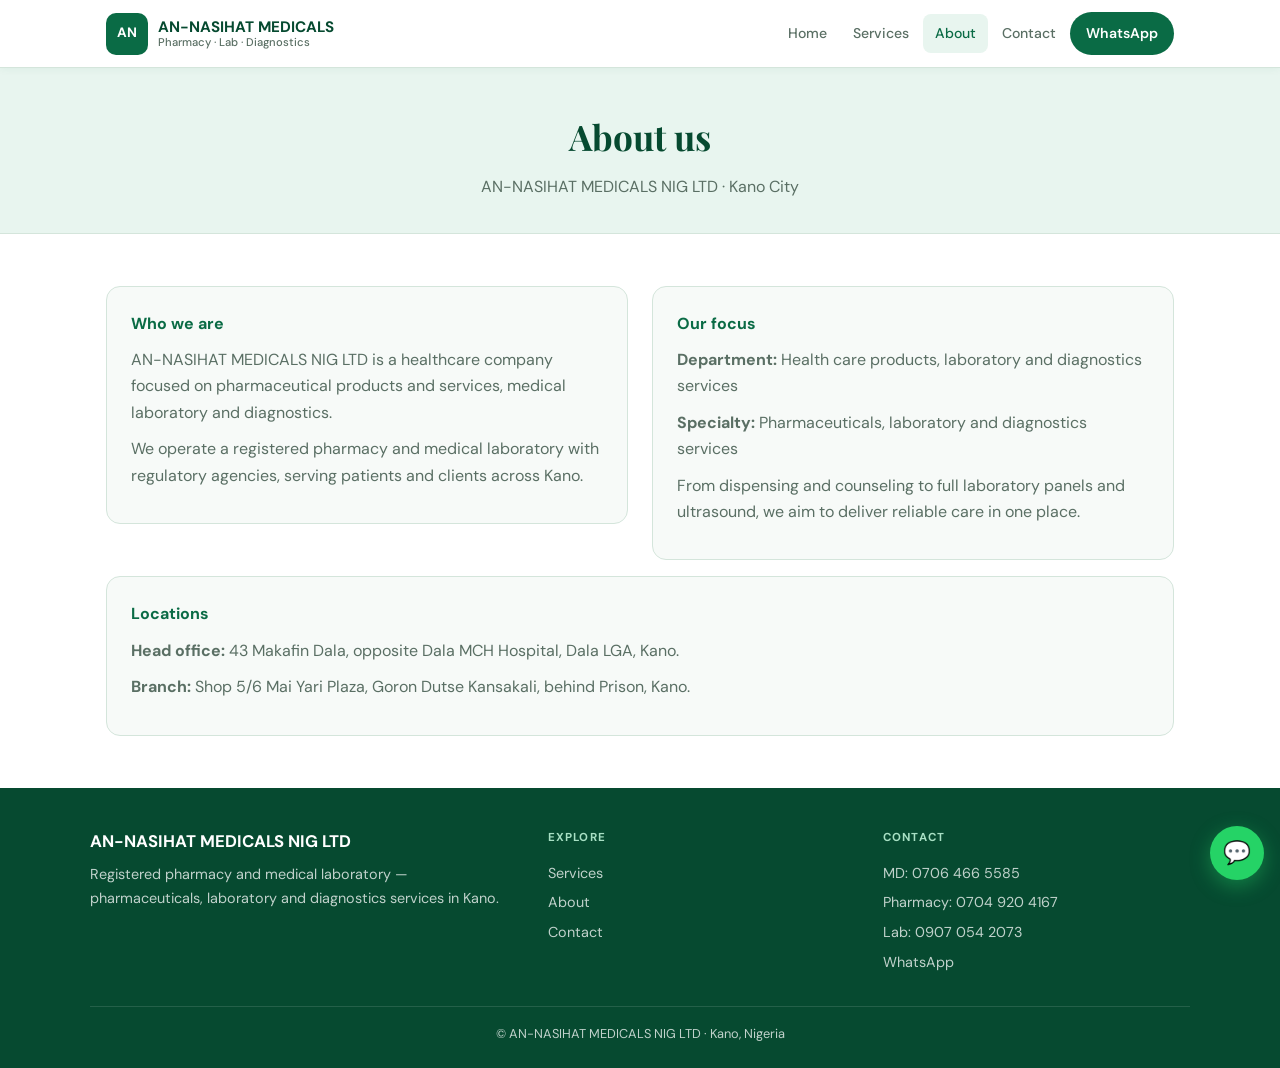
==== about.html @ 9215a9e3 "Add files via upload" ====
<!DOCTYPE html>
<html lang="en">
<head>
  <meta charset="UTF-8">
  <meta name="viewport" content="width=device-width, initial-scale=1.0">
  <title>About — AN-NASIHAT MEDICALS</title>
  <link rel="stylesheet" href="styles.css">
</head>
<body>
<header class="header">
  <div class="nav">
    <a href="index.html" class="logo">
      <div class="logo-mark">AN</div>
      <div class="logo-text">AN-NASIHAT MEDICALS<span>Pharmacy · Lab · Diagnostics</span></div>
    </a>
    <nav class="nav-links"><a href="index.html" class="">Home</a><a href="services.html" class="">Services</a><a href="about.html" class="active">About</a><a href="contact.html" class="">Contact</a><a class="nav-cta" href="https://wa.me/2347064665585?text=Hello%20AN-NASIHAT%20Medicals" target="_blank" rel="noopener">WhatsApp</a></nav>
    <button class="hamburger" id="menuBtn" type="button" aria-label="Menu"><span></span><span></span><span></span></button>
  </div>
  <div class="mobile-menu" id="mobileMenu"><a href="index.html">Home</a><a href="services.html">Services</a><a href="about.html">About</a><a href="contact.html">Contact</a><a href="https://wa.me/2347064665585?text=Hello%20AN-NASIHAT%20Medicals" target="_blank" rel="noopener">WhatsApp MD</a></div>
</header>
<div class="page-hero">
  <h1>About us</h1>
  <p>AN-NASIHAT MEDICALS NIG LTD · Kano City</p>
</div>
<section class="section">
  <div class="about-grid">
    <div class="about-box">
      <h3>Who we are</h3>
      <p>AN-NASIHAT MEDICALS NIG LTD is a healthcare company focused on pharmaceutical products and services, medical laboratory and diagnostics.</p>
      <p>We operate a registered pharmacy and medical laboratory with regulatory agencies, serving patients and clients across Kano.</p>
    </div>
    <div class="about-box">
      <h3>Our focus</h3>
      <p><strong>Department:</strong> Health care products, laboratory and diagnostics services</p>
      <p><strong>Specialty:</strong> Pharmaceuticals, laboratory and diagnostics services</p>
      <p>From dispensing and counseling to full laboratory panels and ultrasound, we aim to deliver reliable care in one place.</p>
    </div>
  </div>
  <div class="about-box" style="margin-top:16px;">
    <h3>Locations</h3>
    <p><strong>Head office:</strong> 43 Makafin Dala, opposite Dala MCH Hospital, Dala LGA, Kano.</p>
    <p><strong>Branch:</strong> Shop 5/6 Mai Yari Plaza, Goron Dutse Kansakali, behind Prison, Kano.</p>
  </div>
</section>
<footer class="footer">
  <div class="footer-inner">
    <div>
      <strong>AN-NASIHAT MEDICALS NIG LTD</strong>
      <p>Registered pharmacy and medical laboratory — pharmaceuticals, laboratory and diagnostics services in Kano.</p>
    </div>
    <div>
      <h4>Explore</h4>
      <a href="services.html">Services</a>
      <a href="about.html">About</a>
      <a href="contact.html">Contact</a>
    </div>
    <div>
      <h4>Contact</h4>
      <a href="tel:+2347064665585">MD: 0706 466 5585</a>
      <a href="tel:+2347049204167">Pharmacy: 0704 920 4167</a>
      <a href="tel:+2349070542073">Lab: 0907 054 2073</a>
      <a href="https://wa.me/2347064665585" target="_blank" rel="noopener">WhatsApp</a>
    </div>
  </div>
  <div class="footer-bottom">© AN-NASIHAT MEDICALS NIG LTD · Kano, Nigeria</div>
</footer>
<a class="wa-float" href="https://wa.me/2347064665585?text=Hello%20AN-NASIHAT%20Medicals" target="_blank" rel="noopener" aria-label="WhatsApp">💬</a>
<script src="script.js"></script>
<script>
document.addEventListener("DOMContentLoaded",function(){
  var b=document.getElementById("menuBtn"),m=document.getElementById("mobileMenu");
  if(!b||!m)return;
  b.onclick=function(e){e.preventDefault();e.stopPropagation();b.classList.toggle("open");m.classList.toggle("open");};
  m.querySelectorAll("a").forEach(function(a){a.onclick=function(){b.classList.remove("open");m.classList.remove("open");};});
});
</script>
</body>
</html>
---- styles.css ----
@import url('https://fonts.googleapis.com/css2?family=DM+Sans:wght@400;500;600;700&family=Playfair+Display:wght@600;700&display=swap');
:root {
  --green: #0a6b45;
  --green-dark: #064a30;
  --green-soft: #e8f5ef;
  --green-mid: #12a068;
  --white: #ffffff;
  --off: #f7faf8;
  --text: #1a2e24;
  --muted: #5a6f64;
  --line: #d4e5db;
}
* { margin: 0; padding: 0; box-sizing: border-box; }
html { scroll-behavior: smooth; }
body { font-family: 'DM Sans', system-ui, sans-serif; color: var(--text); background: var(--white); line-height: 1.65; }
img { max-width: 100%; display: block; }
a { text-decoration: none; color: inherit; }

.header {
  position: sticky; top: 0; z-index: 100;
  background: var(--white);
  border-bottom: 1px solid var(--line);
  box-shadow: 0 1px 8px rgba(10,107,69,0.06);
}
.nav {
  max-width: 1100px; margin: 0 auto; padding: 12px 16px;
  display: flex; align-items: center; justify-content: space-between; gap: 12px;
}
.logo { display: flex; align-items: center; gap: 10px; }
.logo-mark {
  width: 42px; height: 42px; border-radius: 10px;
  background: var(--green); color: #fff;
  display: flex; align-items: center; justify-content: center;
  font-weight: 700; font-size: 0.85rem; letter-spacing: -0.02em;
}
.logo-text { font-weight: 700; font-size: 0.95rem; color: var(--green-dark); line-height: 1.2; }
.logo-text span { display: block; font-size: 0.7rem; font-weight: 500; color: var(--muted); }

.nav-links { display: flex; align-items: center; gap: 2px; }
.nav-links a {
  padding: 8px 12px; border-radius: 8px;
  font-size: 0.88rem; font-weight: 500; color: var(--muted);
}
.nav-links a:hover, .nav-links a.active { color: var(--green); background: var(--green-soft); }
.nav-cta {
  background: var(--green) !important; color: #fff !important;
  font-weight: 600 !important; padding: 10px 16px !important; border-radius: 999px !important;
}
.nav-cta:hover { background: var(--green-dark) !important; }

.hamburger {
  display: none; width: 44px; height: 44px;
  border: 1px solid var(--line); border-radius: 10px;
  background: var(--off); cursor: pointer;
  flex-direction: column; align-items: center; justify-content: center; gap: 5px;
}
.hamburger span {
  display: block; width: 18px; height: 2px;
  background: var(--green); border-radius: 2px; transition: 0.25s;
}
.hamburger.open span:nth-child(1) { transform: translateY(7px) rotate(45deg); }
.hamburger.open span:nth-child(2) { opacity: 0; }
.hamburger.open span:nth-child(3) { transform: translateY(-7px) rotate(-45deg); }
.mobile-menu {
  display: none !important; flex-direction: column;
  background: var(--white); border-top: 1px solid var(--line);
  padding: 8px 16px 14px;
}
.mobile-menu.open { display: flex !important; }
.mobile-menu a {
  padding: 14px 10px; font-weight: 500; color: var(--text);
  border-bottom: 1px solid var(--line);
}
.mobile-menu a:last-child { border: none; color: var(--green); font-weight: 600; }
@media (max-width: 860px) {
  .nav-links { display: none; }
  .hamburger { display: flex; }
}

.hero {
  background: linear-gradient(145deg, var(--green-dark) 0%, var(--green) 55%, var(--green-mid) 100%);
  color: #fff; padding: 56px 16px 64px;
}
.hero-inner { max-width: 1100px; margin: 0 auto; }
.badge {
  display: inline-block; font-size: 0.75rem; font-weight: 600;
  letter-spacing: 0.06em; text-transform: uppercase;
  background: rgba(255,255,255,0.15); border: 1px solid rgba(255,255,255,0.25);
  padding: 6px 12px; border-radius: 999px; margin-bottom: 16px;
}
.hero h1 {
  font-family: 'Playfair Display', Georgia, serif;
  font-size: clamp(1.9rem, 5vw, 2.8rem); font-weight: 700;
  line-height: 1.2; max-width: 18ch; margin-bottom: 12px;
}
.hero .lead { font-size: 1.05rem; opacity: 0.92; max-width: 42ch; margin-bottom: 24px; }
.hero-actions { display: flex; flex-wrap: wrap; gap: 10px; }

.btn {
  display: inline-flex; align-items: center; justify-content: center; gap: 8px;
  padding: 13px 22px; border-radius: 999px;
  font-size: 0.92rem; font-weight: 600; border: none; cursor: pointer;
  font-family: inherit; transition: 0.2s;
}
.btn-white { background: #fff; color: var(--green-dark); }
.btn-white:hover { background: var(--green-soft); }
.btn-outline {
  background: transparent; color: #fff;
  border: 1.5px solid rgba(255,255,255,0.5);
}
.btn-outline:hover { background: rgba(255,255,255,0.1); border-color: #fff; }
.btn-green { background: var(--green); color: #fff; }
.btn-green:hover { background: var(--green-dark); }
.btn-wa { background: #128c7e; color: #fff; }
.btn-wa:hover { background: #0e6f64; }

.stats {
  max-width: 1100px; margin: -28px auto 0; padding: 0 16px;
  position: relative; z-index: 5;
  display: grid; gap: 1px; background: var(--line);
  border-radius: 14px; overflow: hidden;
  border: 1px solid var(--line);
  box-shadow: 0 8px 30px rgba(10,107,69,0.1);
}
@media (min-width: 600px) { .stats { grid-template-columns: repeat(3, 1fr); } }
.stat { background: var(--white); padding: 20px 16px; text-align: center; }
.stat strong { display: block; color: var(--green); font-size: 1.1rem; font-weight: 700; }
.stat span { font-size: 0.82rem; color: var(--muted); }

.section { max-width: 1100px; margin: 0 auto; padding: 52px 16px; }
.section-label {
  font-size: 0.75rem; font-weight: 700; letter-spacing: 0.1em;
  text-transform: uppercase; color: var(--green); margin-bottom: 6px;
}
.section h2 {
  font-family: 'Playfair Display', Georgia, serif;
  font-size: clamp(1.5rem, 3.5vw, 2rem); color: var(--green-dark);
  margin-bottom: 10px;
}
.section .sub { color: var(--muted); max-width: 48ch; margin-bottom: 28px; }

.svc-grid {
  display: grid; gap: 16px;
}
@media (min-width: 700px) { .svc-grid { grid-template-columns: 1fr 1fr 1fr; } }
.svc-card {
  background: var(--off); border: 1px solid var(--line);
  border-radius: 14px; padding: 24px 20px;
  transition: 0.2s;
}
.svc-card:hover { border-color: var(--green); box-shadow: 0 6px 24px rgba(10,107,69,0.08); }
.svc-card .ico {
  width: 44px; height: 44px; border-radius: 10px;
  background: var(--green); color: #fff;
  display: flex; align-items: center; justify-content: center;
  font-size: 1.2rem; font-weight: 700; margin-bottom: 14px;
}
.svc-card h3 { font-size: 1.15rem; color: var(--green-dark); margin-bottom: 10px; }
.svc-card ul { list-style: none; }
.svc-card li {
  padding: 5px 0 5px 18px; position: relative;
  font-size: 0.9rem; color: var(--muted);
}
.svc-card li::before {
  content: '•'; position: absolute; left: 0; color: var(--green); font-weight: 700;
}

.page-hero {
  background: var(--green-soft); padding: 40px 16px 32px;
  border-bottom: 1px solid var(--line); text-align: center;
}
.page-hero h1 {
  font-family: 'Playfair Display', Georgia, serif;
  font-size: clamp(1.6rem, 4vw, 2.2rem); color: var(--green-dark);
}
.page-hero p { color: var(--muted); margin-top: 8px; }

.about-grid { display: grid; gap: 24px; }
@media (min-width: 800px) { .about-grid { grid-template-columns: 1fr 1fr; align-items: start; } }
.about-box {
  background: var(--off); border: 1px solid var(--line);
  border-radius: 14px; padding: 24px;
}
.about-box h3 { color: var(--green); font-size: 1rem; margin-bottom: 10px; }
.about-box p { color: var(--muted); margin-bottom: 10px; }

.contact-grid { display: grid; gap: 16px; }
@media (min-width: 700px) { .contact-grid { grid-template-columns: 1fr 1fr; } }
.contact-card {
  background: var(--off); border: 1px solid var(--line);
  border-radius: 14px; padding: 24px;
}
.contact-card h2 { color: var(--green-dark); font-size: 1.2rem; margin-bottom: 14px; }
.info-row { padding: 12px 0; border-bottom: 1px solid var(--line); }
.info-row:last-of-type { border-bottom: none; }
.info-row strong {
  display: block; font-size: 0.72rem; letter-spacing: 0.08em;
  text-transform: uppercase; color: var(--green); margin-bottom: 4px;
}
.info-row a { color: var(--text); font-weight: 600; }
.contact-actions { display: flex; flex-direction: column; gap: 10px; margin-top: 16px; }
.contact-actions .btn { width: 100%; }

.cta-band {
  max-width: 1100px; margin: 0 auto 48px; padding: 0 16px;
}
.cta-inner {
  background: var(--green); color: #fff;
  border-radius: 16px; padding: 36px 24px; text-align: center;
}
.cta-inner h2 { font-family: 'Playfair Display', Georgia, serif; margin-bottom: 8px; }
.cta-inner p { opacity: 0.9; margin-bottom: 18px; }
.cta-inner .btns { display: flex; flex-wrap: wrap; gap: 10px; justify-content: center; }

.footer {
  background: var(--green-dark); color: rgba(255,255,255,0.75);
  padding: 40px 16px 24px;
}
.footer-inner { max-width: 1100px; margin: 0 auto; display: grid; gap: 28px; }
@media (min-width: 700px) { .footer-inner { grid-template-columns: 1.4fr 1fr 1fr; } }
.footer strong { color: #fff; font-size: 1.05rem; }
.footer p { margin-top: 8px; font-size: 0.9rem; }
.footer h4 {
  color: #a8e0c4; font-size: 0.72rem; letter-spacing: 0.1em;
  text-transform: uppercase; margin-bottom: 12px;
}
.footer a { display: block; padding: 3px 0; color: rgba(255,255,255,0.75); font-size: 0.9rem; }
.footer a:hover { color: #fff; }
.footer-bottom {
  max-width: 1100px; margin: 28px auto 0; padding-top: 16px;
  border-top: 1px solid rgba(255,255,255,0.12);
  text-align: center; font-size: 0.8rem;
}
.wa-float {
  position: fixed; bottom: 20px; right: 16px; z-index: 90;
  width: 54px; height: 54px; border-radius: 50%;
  background: #25d366; color: #fff;
  display: flex; align-items: center; justify-content: center;
  font-size: 1.4rem;
  box-shadow: 0 6px 20px rgba(37,211,102,0.4);
}
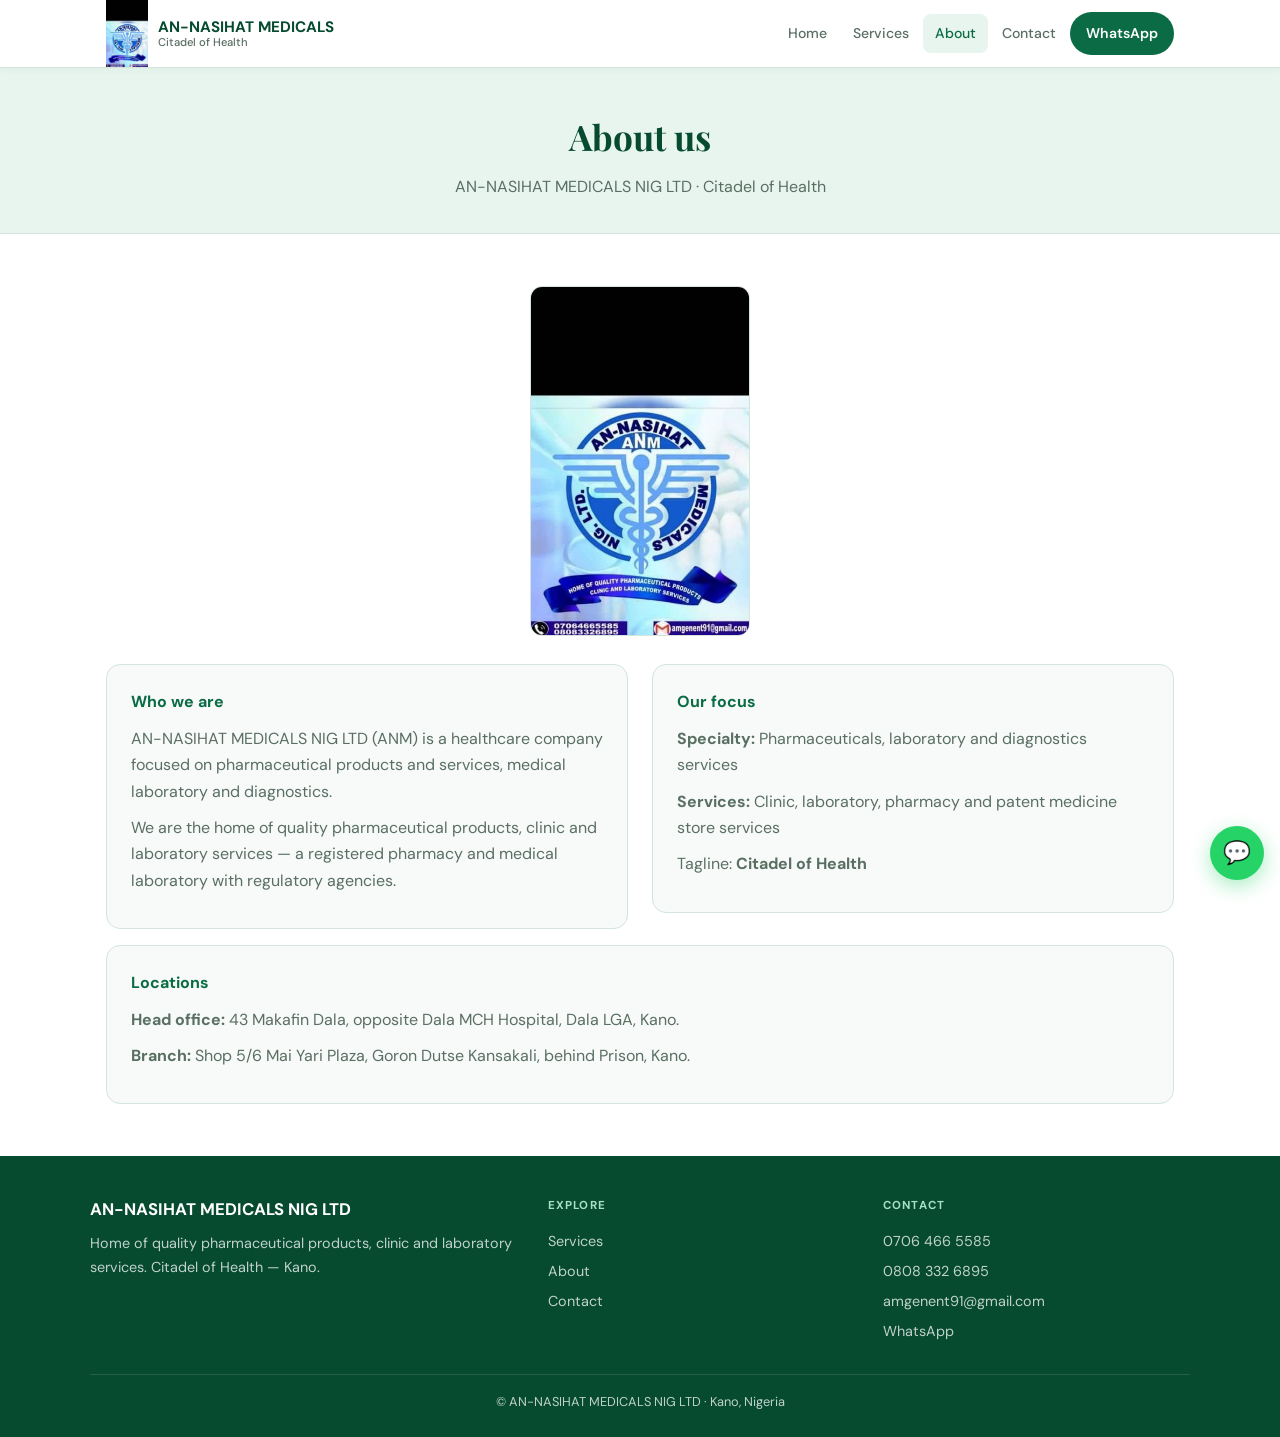
==== commit 3019da6d: "Add files via upload" ====
--- a/about.html
+++ b/about.html
@@ -10,8 +10,8 @@
 <header class="header">
   <div class="nav">
     <a href="index.html" class="logo">
-      <div class="logo-mark">AN</div>
-      <div class="logo-text">AN-NASIHAT MEDICALS<span>Pharmacy · Lab · Diagnostics</span></div>
+      <div class="logo-mark"><img src="logo.jpg" alt="AN-NASIHAT"></div>
+      <div class="logo-text">AN-NASIHAT MEDICALS<span>Citadel of Health</span></div>
     </a>
     <nav class="nav-links"><a href="index.html" class="">Home</a><a href="services.html" class="">Services</a><a href="about.html" class="active">About</a><a href="contact.html" class="">Contact</a><a class="nav-cta" href="https://wa.me/2347064665585?text=Hello%20AN-NASIHAT%20Medicals" target="_blank" rel="noopener">WhatsApp</a></nav>
     <button class="hamburger" id="menuBtn" type="button" aria-label="Menu"><span></span><span></span><span></span></button>
@@ -20,20 +20,23 @@
 </header>
 <div class="page-hero">
   <h1>About us</h1>
-  <p>AN-NASIHAT MEDICALS NIG LTD · Kano City</p>
+  <p>AN-NASIHAT MEDICALS NIG LTD · Citadel of Health</p>
 </div>
 <section class="section">
+  <div style="text-align:center;margin-bottom:28px;">
+    <img src="logo.jpg" alt="AN-NASIHAT logo" style="max-width:220px;margin:0 auto;border-radius:12px;border:1px solid var(--line);">
+  </div>
   <div class="about-grid">
     <div class="about-box">
       <h3>Who we are</h3>
-      <p>AN-NASIHAT MEDICALS NIG LTD is a healthcare company focused on pharmaceutical products and services, medical laboratory and diagnostics.</p>
-      <p>We operate a registered pharmacy and medical laboratory with regulatory agencies, serving patients and clients across Kano.</p>
+      <p>AN-NASIHAT MEDICALS NIG LTD (ANM) is a healthcare company focused on pharmaceutical products and services, medical laboratory and diagnostics.</p>
+      <p>We are the home of quality pharmaceutical products, clinic and laboratory services — a registered pharmacy and medical laboratory with regulatory agencies.</p>
     </div>
     <div class="about-box">
       <h3>Our focus</h3>
-      <p><strong>Department:</strong> Health care products, laboratory and diagnostics services</p>
       <p><strong>Specialty:</strong> Pharmaceuticals, laboratory and diagnostics services</p>
-      <p>From dispensing and counseling to full laboratory panels and ultrasound, we aim to deliver reliable care in one place.</p>
+      <p><strong>Services:</strong> Clinic, laboratory, pharmacy and patent medicine store services</p>
+      <p>Tagline: <strong>Citadel of Health</strong></p>
     </div>
   </div>
   <div class="about-box" style="margin-top:16px;">
@@ -46,7 +49,7 @@
   <div class="footer-inner">
     <div>
       <strong>AN-NASIHAT MEDICALS NIG LTD</strong>
-      <p>Registered pharmacy and medical laboratory — pharmaceuticals, laboratory and diagnostics services in Kano.</p>
+      <p>Home of quality pharmaceutical products, clinic and laboratory services. Citadel of Health — Kano.</p>
     </div>
     <div>
       <h4>Explore</h4>
@@ -56,9 +59,9 @@
     </div>
     <div>
       <h4>Contact</h4>
-      <a href="tel:+2347064665585">MD: 0706 466 5585</a>
-      <a href="tel:+2347049204167">Pharmacy: 0704 920 4167</a>
-      <a href="tel:+2349070542073">Lab: 0907 054 2073</a>
+      <a href="tel:+2347064665585">0706 466 5585</a>
+      <a href="tel:+2348083326895">0808 332 6895</a>
+      <a href="mailto:amgenent91@gmail.com">amgenent91@gmail.com</a>
       <a href="https://wa.me/2347064665585" target="_blank" rel="noopener">WhatsApp</a>
     </div>
   </div>
